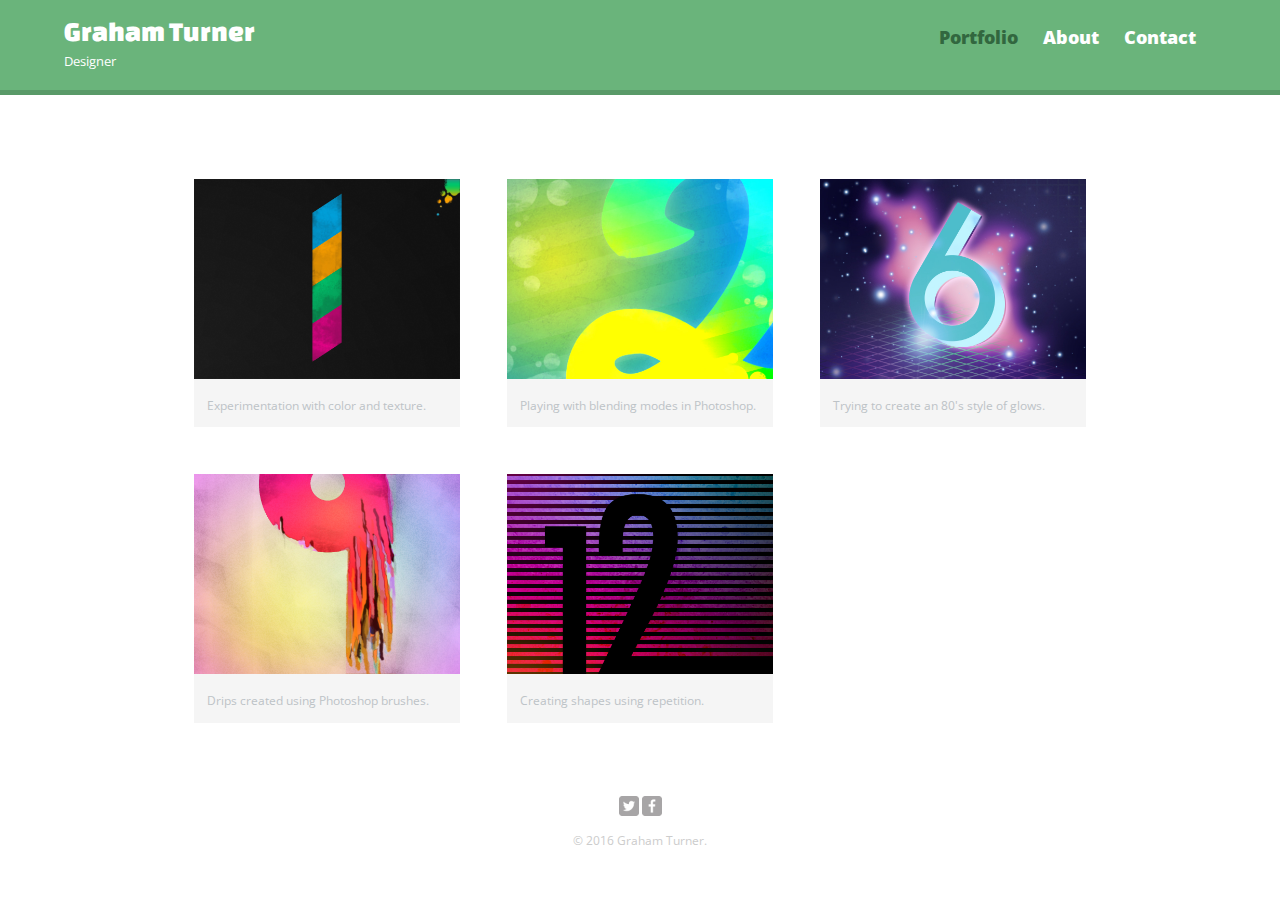
==== index.html @ 4ce73cf1 "Personal Website" ====
<!DOCTYPE html>
<html>
  <head>
    <meta charset="utf-8">
    <title>Graham Turner | Designer</title>
    <link rel="stylesheet" href="css/normalize.css">
    <link href='https://fonts.googleapis.com/css?family=Changa+One|Open+Sans:400,400italic,700,700italic,800' rel='stylesheet' type='text/css'>
    <link rel="stylesheet" href="css/main.css">
    <link rel="stylesheet" href="css/responsive.css">
    <meta name="viewport" content="width=device-width, initial-scale=1.0">
  </head>
  <body>
    <header>
      <a href="index.html" id="logo">
        <h1>Graham Turner</h1>
        <h2>Designer</h2>
      </a>
      <nav>
        <ul>
          <li><a href="index.html" class="selected">Portfolio</a></li>
          <li><a href="about.html">About</a></li>
          <li><a href="contact.html">Contact</a></li>
        </ul>
      </nav>
    </header>
    <div id="wrapper">
      <section>
        <ul id="gallery">
          <li>
            <a href="img/number-01.jpg">
              <img src="img/numbers-01.jpg" alt="">
              <p>Experimentation with color and texture.</p>
            </a>  
          </li>
          <li>
            <a href="img/number-02.jpg">
              <img src="img/numbers-02.jpg" alt="">
              <p>Playing with blending modes in Photoshop.</p>
            </a>  
          </li>
          <li>
            <a href="img/number-06.jpg">
              <img src="img/numbers-06.jpg" alt="">
              <p>Trying to create an 80's style of glows.</p>
            </a>  
          </li>
          <li>
            <a href="img/number-09.jpg">
              <img src="img/numbers-09.jpg" alt="">
              <p>Drips created using Photoshop brushes.</p>
            </a>  
          </li>
          <li>
            <a href="img/number-12.jpg">
              <img src="img/numbers-12.jpg" alt="">
              <p>Creating shapes using repetition.</p>
            </a>  
          </li>
        </ul>
      </section>
      <footer>
        <a href="http://twitter.com/tgurner"><img src="img/twitter-wrap.png" alt="Twitter Logo" class="social-icon"></a>
        <a href="http://facebook.com/squill.james"><img src="img/facebook-wrap.png" alt="Facebook Logo" class="social-icon"></a>
        <p>&copy; 2016 Graham Turner.</p>
      </footer>
    </div>
  </body>
</html>
---- css/main.css ----
/***********************
GENERAL
***********************/

body {
  font-family: 'Open Sans', sans-serif;
}

#wrapper {
  max-width: 940px;
  margin: 0px auto;
  padding: 0px 5%;
}

a {
  text-decoration: none;
}

img {
  max-width: 100%;
}

h3 {
  margin: 0 0 1em 0;
}

/***********************
HEADING
***********************/

header {
  float: left;
  margin: 0 0 30px 0;
  padding: 5px 0 0 0;
  width: 100%;
}

#logo {
  text-align: center;
  margin: 0;
}

h1 {
  font-family: 'Changa One', sans-serif;
  margin: 15px 0px;
  font-size: 1.75em;
  font-weight: normal;
  line-height: 0.8em;
}

h2 {
  font-size: 0.75em;
  margin: -5px 0 15px;
  font-weight: normal;
}

/***********************
NAVIGATION
***********************/

nav {
  text-align: center;
  padding: 10px 0px;
  margin: 20 px 0px 0px;
}

nav ul {
  list-style: none;
  margin: 0 10px;
  padding: 0;
}

nav li {
  display: inline-block;
}

nav a {
  font-weight: 800;
  padding: 15px 10px;
}

/***********************
FOOTER
***********************/

footer {
  font-size: 0.75em;
  text-align: center;
  clear: both;
  padding-top: 50px;
  color: #ccc;
}

.social-icon {
  width: 20px;
  height 20px;
  margin 0 5px;
}

/***********************
PAGE: PORTFOLIO
***********************/

#gallery {
  margin: 0;
  padding: 0;
  list-style: none;
}

#gallery li {
  float: left;
  width: 45%;
  margin: 2.5%;
  background-color: #f5f5f5;
  color: #bdc3c7;
}

#gallery li a p {
  margin: 0;
  padding: 5%;
  font-size: 0.75em;
  color: #bdc3c7;
}

/***********************
PAGE: ABOUT
***********************/

.profile-photo {
  display: block;
  max-width: 150px;
  margin: 0 auto 30px;
  border-radius: 100%;
}

/***********************
PAGE: CONTACT
***********************/

.contact-info {
  list-style: none;
  padding: 0;
  margin: 0;
  font-size: 0.9em;
}

.contact-info a {
  display: block;
  min-height: 20px;
  background-repeat: no-repeat;
  background-size: 20px 20px;
  padding: 0 0 0 30px;
  margin: 0 0 10px;
}

.contact-info li.phone a {
  background-image: url('../img/phone.png');
}

.contact-info li.mail a {
  background-image: url('../img/mail.png');
}

.contact-info li.twitter a {
  background-image: url('../img/twitter.png');
}

/***********************
COLORS
***********************/

/*  site body */
body {
  background-color: #fff;
  color: #999;
}

/* green header */
header{
  background: #6ab47b;
  border-color: #599a68;
}

/* nav background on mobile devices */
nav {
  background: #599a68;
}

/* logo text */
h1, h2 {
  color: #fff
}

/* link color */
a {
  color: #6ab47b;
}

/* color for a nav link */
nav a, nav a:visited {
  color: #fff;
}

/* selected nav link */
nav a.selected, nav a:hover {
  color: #32673f;
}
---- css/responsive.css ----
@media screen and (min-width: 480px) {

  /***********************
  TWO COLUMN LAYOUT
  ***********************/

  #primary {
    width: 50%;
    float: left;
  }

  #secondary {
    width: 40%;
    float: right;
  }
  
  /***********************
  PAGE: PORTFOLIO
  ***********************/
  
  #gallery li {
    width: 28.3333%;
  }
  
  #gallery li:nth-child(4n) {
    clear: left;
  }
  
  /***********************
  PAGE: ABOUT
  ***********************/
  
  .profile-photo {
    float: left;
    margin: 0 5% 80px 0;
  }
}

@media screen and (min-width: 660px) {
 
  /***********************
  HEADER
  ***********************/
  
  nav {
    background: none;
    float: right;
    font-size: 1.125em;
    margin-right: 5%;
    text-align: right;
    width: 45%;
    padding-top: 20px;
  }
  
  #logo {
    float: left;
    margin-left: 5%;
    text-align: left;
    width: 45%;
  }
  
  h1 {
    font-size:: 2.5em;
  }
  
  h2 {
    font-size: 0.825em;
    margin-bottom: 20px;
  }
  
  header {
    border-bottom: 5px solid #599a68;
    margin-bottom: 60px;
  }
}
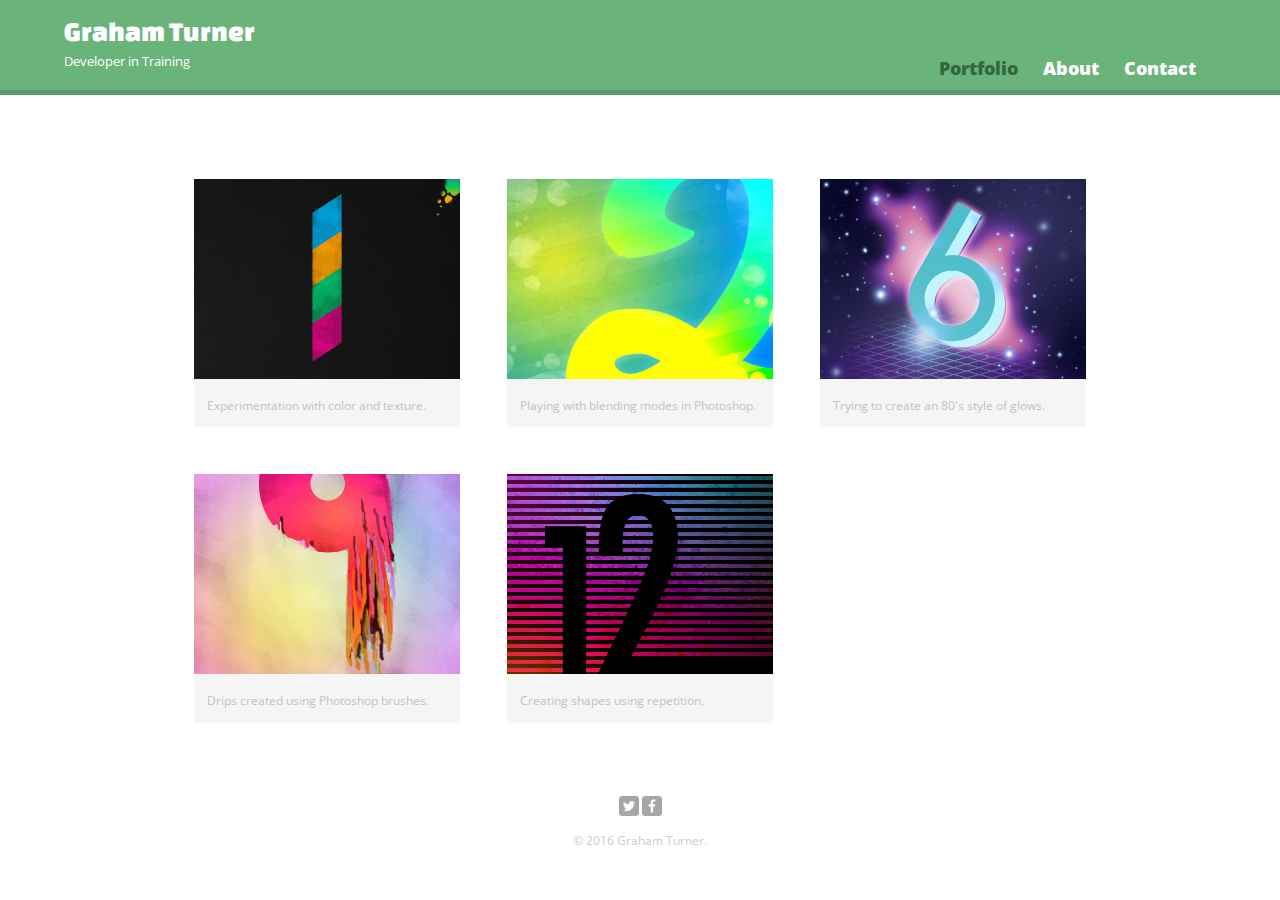
==== commit 4efef5e1: "h2 heading" ====
--- a/index.html
+++ b/index.html
@@ -13,7 +13,7 @@
     <header>
       <a href="index.html" id="logo">
         <h1>Graham Turner</h1>
-        <h2>Designer</h2>
+        <h2>Developer in Training</h2>
       </a>
       <nav>
         <ul>
--- a/css/responsive.css
+++ b/css/responsive.css
@@ -47,9 +47,9 @@
     float: right;
     font-size: 1.125em;
     margin-right: 5%;
+    margin-top: 41px;
     text-align: right;
     width: 45%;
-    padding-top: 20px;
   }
   
   #logo {
